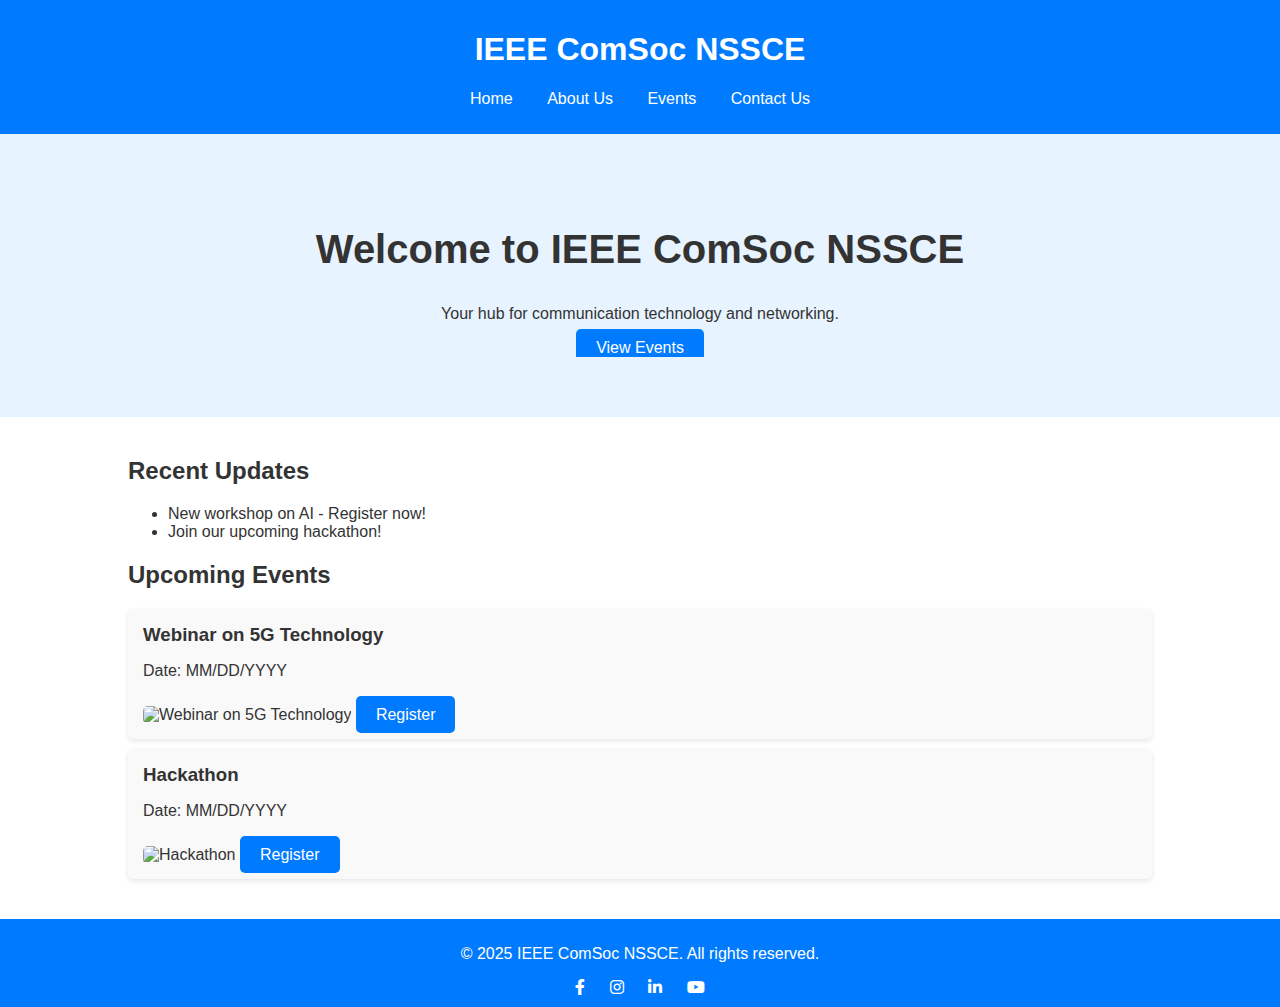
==== index.html @ 0ae21576 "Add files via upload" ====
<!DOCTYPE html>
<html lang="en">
<head>
    <meta charset="UTF-8">
    <meta name="viewport" content="width=device-width, initial-scale=1.0">
    <title>IEEE ComSoc NSSCE</title>
    <link rel="icon" type="image/png" href="/Images/ieee-comsoc.png"> <!-- Favicon -->
    <link rel="stylesheet" href="styles.css">
    <link rel="stylesheet" href="https://cdnjs.cloudflare.com/ajax/libs/font-awesome/6.0.0-beta3/css/all.min.css">
</head>
<body>
    <header>
        <div class="container">
            <h1>IEEE ComSoc NSSCE</h1>
            <nav>
                <ul>
                    <li><a href="index.html">Home</a></li>
                    <li><a href="about.html">About Us</a></li>
                    <li><a href="events.html">Events</a></li>
                    <li><a href="contact.html">Contact Us</a></li>
                </ul>
            </nav>
        </div>
    </header>

    <section class="hero">
        <div class="container">
            <h2>Welcome to IEEE ComSoc NSSCE</h2>
            <p>Your hub for communication technology and networking.</p>
            <a href="events.html" class="btn">View Events</a>
        </div>
    </section>

    <main class="container">
        <section class="updates">
            <h2>Recent Updates</h2>
            <ul>
                <li>New workshop on AI - Register now!</li>
                <li>Join our upcoming hackathon!</li>
            </ul>
        </section>

        <section class="upcoming-events">
            <h2>Upcoming Events</h2>
            <div class="event-card">
                <h3>Webinar on 5G Technology</h3>
                <p>Date: MM/DD/YYYY</p>
                <img src="images/webinar-5g.jpg" alt="Webinar on 5G Technology" class="event-image">
                <a href="#" class="btn">Register</a>
            </div>
            <div class="event-card">
                <h3>Hackathon</h3>
                <p>Date: MM/DD/YYYY</p>
                <img src="images/hackathon.jpg" alt="Hackathon" class="event-image">
                <a href="#" class="btn">Register</a>
            </div>
        </section>
    </main>

    <footer>
        <div class="container">
            <p>&copy; 2025 IEEE ComSoc NSSCE. All rights reserved.</p>
            <div class="social-media">
                <a href="#"><i class="fab fa-facebook-f"></i></a>
                <a href="#"><i class="fab fa-instagram"></i></a>
                <a href="#"><i class="fab fa-linkedin-in"></i></a>
                <a href="#"><i class="fab fa-youtube"></i></a>
            </div>
        </div>
    </footer>

    <script src="script.js"></script>
</body>
</html>
---- styles.css ----
/* General Styles */
body {
    font-family: Arial, sans-serif;
    margin: 0;
    padding: 0;
    background-color: #ffffff; /* White background */
    color: #333; /* Dark text color */
}

.container {
    width: 80%;
    margin: auto;
    overflow: hidden;
}

/* Header Styles */
header {
    background: #007BFF; /* Sky blue */
    color: #fff;
    padding: 10px 0;
    text-align: center;
}

nav ul {
    list-style: none;
    padding: 0;
}

nav ul li {
    display: inline;
    margin: 0 15px;
}

nav ul li a {
    color: #fff;
    text-decoration: none;
}

/* Hero Section */
.hero {
    background: #e7f3ff; /* Light sky blue */
    color: #333;
    padding: 60px 0;
    text-align: center;
}

.hero h2 {
    font-size: 2.5em;
}

/* Button Styles */
.btn {
    background: #007BFF; /* Sky blue */
    color: #fff;
    padding: 10px 20px;
    text-decoration: none;
    border-radius: 5px;
    transition: background 0.3s;
}

.btn:hover {
    background: #0056b3; /* Darker blue on hover */
}

/* Main Content Styles */
main {
    padding: 20px;
}

/* Updates and Events Section */
.updates, .upcoming-events, .newsletter {
    margin: 20px 0;
}

.event-card {
    background: #f9f9f9; /* Light gray */
    padding: 15px;
    margin: 10px 0;
    border-radius: 5px;
    box-shadow: 0 2px 5px rgba(0, 0, 0, 0.1);
}

.event-card h3 {
    margin: 0;
}

.event-image {
    width: 100%; /* Make the image responsive */
    height: auto; /* Maintain aspect ratio */
    border-radius: 5px; /* Rounded corners */
    margin-top: 10px; /* Space above the image */
}

/* Footer Styles */
footer {
    text-align: center;
    padding: 10px 0;
    background: #007BFF; /* Sky blue */
    color: #fff;
}

.social-media a {
    margin: 0 10px;
    color: #fff;
    text-decoration: none;
    transition: color 0.3s;
}

.social-media a:hover {
    color: #ffcc00; /* Change color on hover */
}

/* Form Styles */
form {
    display: flex;
    flex-direction: column;
}

form input, form textarea {
    margin: 10px 0;
    padding: 10px;
    border: 1px solid #ccc;
    border-radius: 5px; /* Rounded corners */
}

form button {
    padding: 10px;
    background: #007BFF; /* Sky blue */
    color: #fff;
    border: none;
    border-radius: 5px;
    cursor: pointer;
    transition: background 0.3s;
}

form button:hover {
    background: #0056b3; /* Darker blue on hover */
}
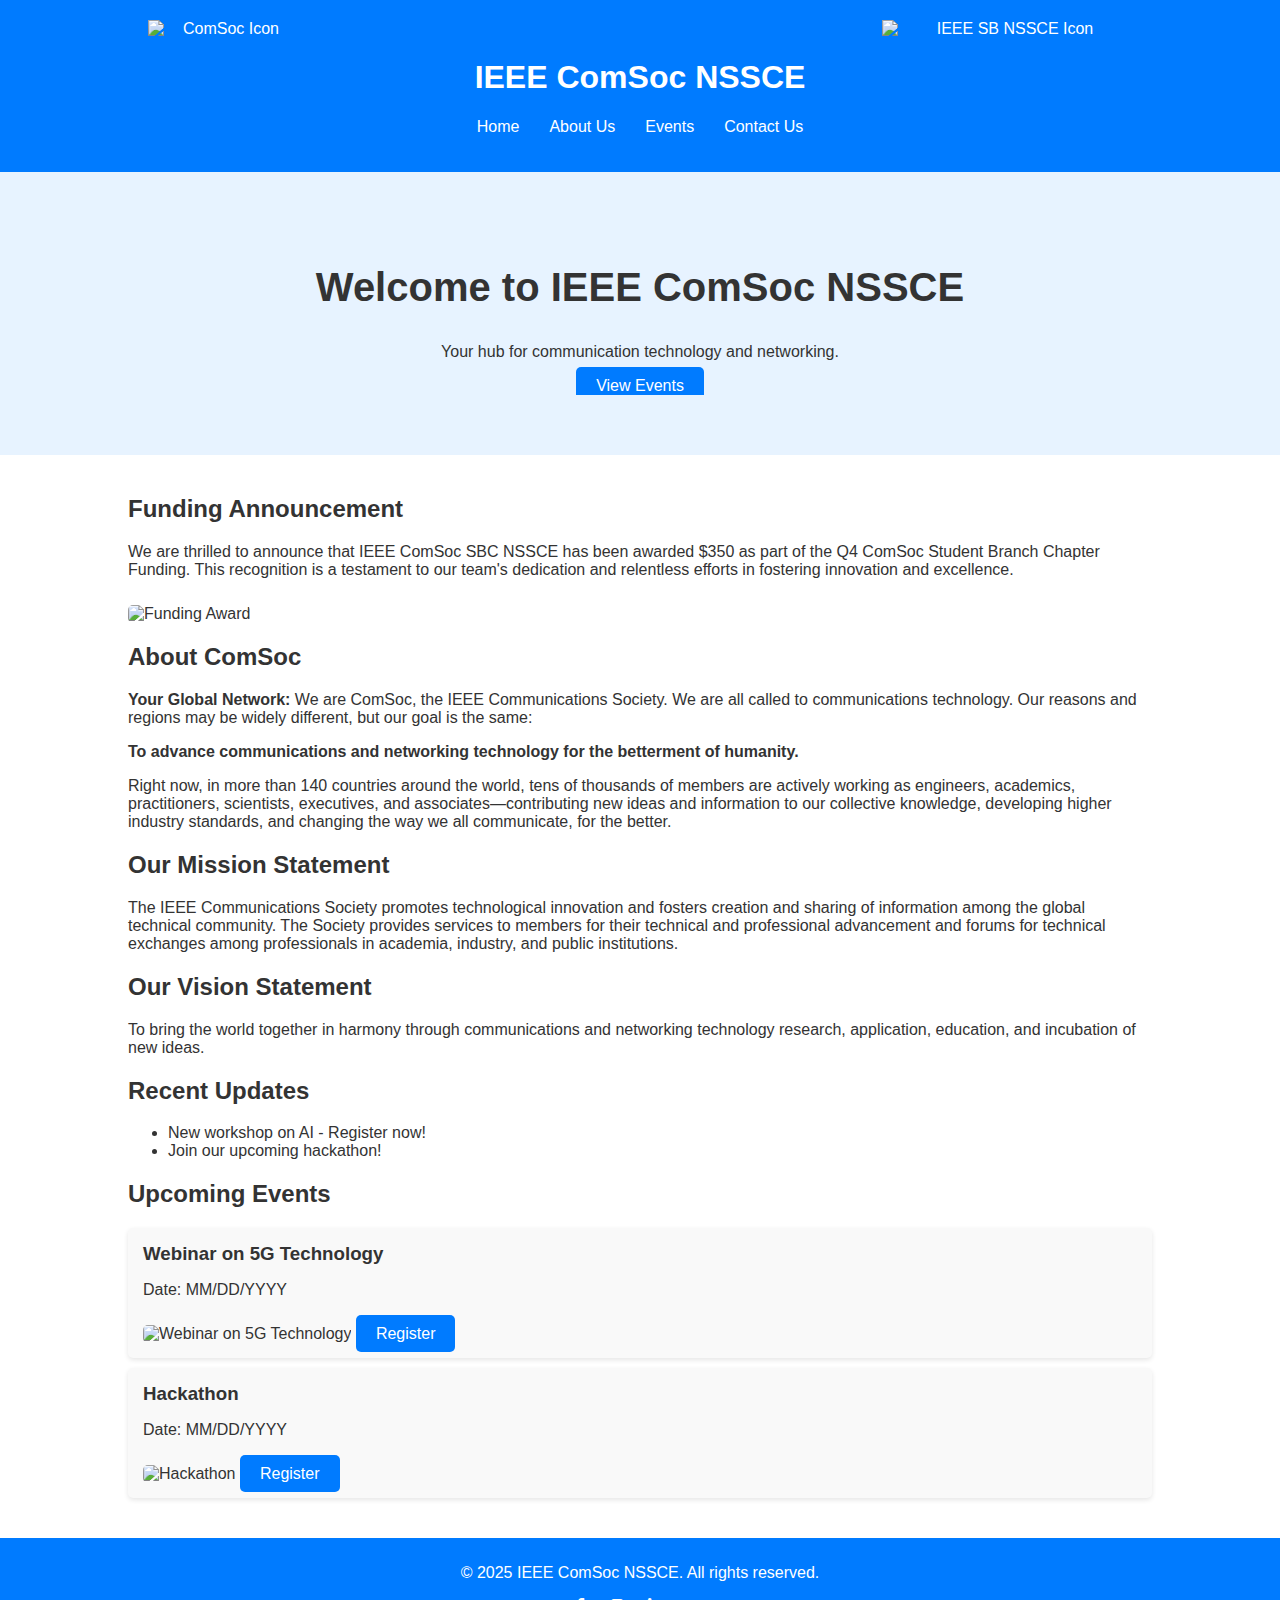
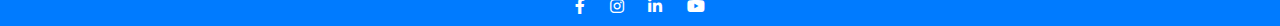
==== commit 293fcea0: "Add files via upload" ====
--- a/index.html
+++ b/index.html
@@ -4,13 +4,17 @@
     <meta charset="UTF-8">
     <meta name="viewport" content="width=device-width, initial-scale=1.0">
     <title>IEEE ComSoc NSSCE</title>
-    <link rel="icon" type="image/png" href="/Images/ieee-comsoc.png"> <!-- Favicon -->
+    <link rel="icon" type="image/png" href="/Images/ieee-comsoc.png"> 
     <link rel="stylesheet" href="styles.css">
     <link rel="stylesheet" href="https://cdnjs.cloudflare.com/ajax/libs/font-awesome/6.0.0-beta3/css/all.min.css">
 </head>
 <body>
     <header>
         <div class="container">
+            <div class="header-icons">
+                <img src="/Images/comsoc-icon.png" alt="ComSoc Icon" class="header-icon left-icon">
+                <img src="/Images/ieee-sb-nssce-icon.png" alt="IEEE SB NSSCE Icon" class="header-icon right-icon">
+            </div>
             <h1>IEEE ComSoc NSSCE</h1>
             <nav>
                 <ul>
@@ -32,6 +36,30 @@
     </section>
 
     <main class="container">
+        <!-- Funding Announcement Section -->
+        <section class="funding-announcement">
+            <h2>Funding Announcement</h2>
+            <p>We are thrilled to announce that IEEE ComSoc SBC NSSCE has been awarded $350 as part of the Q4 ComSoc Student Branch Chapter Funding. This recognition is a testament to our team's dedication and relentless efforts in fostering innovation and excellence.</p>
+            <img src="images/funding-award.jpg" alt="Funding Award" class="event-image">
+        </section>
+
+        <section>
+            <h2>About ComSoc</h2>
+            <p><strong>Your Global Network:</strong> We are ComSoc, the IEEE Communications Society. We are all called to communications technology. Our reasons and regions may be widely different, but our goal is the same:</p>
+            <p><strong>To advance communications and networking technology for the betterment of humanity.</strong></p>
+            <p>Right now, in more than 140 countries around the world, tens of thousands of members are actively working as engineers, academics, practitioners, scientists, executives, and associates—contributing new ideas and information to our collective knowledge, developing higher industry standards, and changing the way we all communicate, for the better.</p>
+        </section>
+
+        <section>
+            <h2>Our Mission Statement</h2>
+            <p>The IEEE Communications Society promotes technological innovation and fosters creation and sharing of information among the global technical community. The Society provides services to members for their technical and professional advancement and forums for technical exchanges among professionals in academia, industry, and public institutions.</p>
+        </section>
+
+        <section>
+            <h2>Our Vision Statement</h2>
+            <p>To bring the world together in harmony through communications and networking technology research, application, education, and incubation of new ideas.</p>
+        </section>
+
         <section class="updates">
             <h2>Recent Updates</h2>
             <ul>
--- a/styles.css
+++ b/styles.css
@@ -9,6 +9,7 @@
 
 .container {
     width: 80%;
+    max-width: 1200px; /* Maximum width for larger screens */
     margin: auto;
     overflow: hidden;
 }
@@ -17,23 +18,54 @@
 header {
     background: #007BFF; /* Sky blue */
     color: #fff;
-    padding: 10px 0;
+    padding: 20px 0; /* Increased padding for better spacing */
     text-align: center;
+}
+
+.header-icons {
+    display: flex;
+    justify-content: space-between; /* Space out the icons */
+    align-items: center; /* Center the icons vertically */
+    margin-bottom: 10px; /* Space between icons and title */
+    padding: 0 20px; /* Add some padding to the sides */
+}
+
+.header-icon {
+    height: auto; /* Maintain aspect ratio */
+}
+
+.left-icon {
+    width: 150px; /* Size for ComSoc icon */
+}
+
+.right-icon {
+    width: 250px; /* Size for IEEE SB NSSCE icon */
+}
+
+/* Navigation Styles */
+nav {
+    margin-top: 10px; /* Space above the navigation */
 }
 
 nav ul {
     list-style: none;
     padding: 0;
+    display: flex; /* Use flexbox for horizontal layout */
+    justify-content: center; /* Center the navigation links */
 }
 
 nav ul li {
-    display: inline;
-    margin: 0 15px;
+    margin: 0 15px; /* Space between links */
 }
 
 nav ul li a {
-    color: #fff;
-    text-decoration: none;
+    color: #fff; /* White text for links */
+    text-decoration: none; /* Remove underline from links */
+    transition: color 0.3s; /* Smooth color transition */
+}
+
+nav ul li a:hover {
+    color: #ffcc00; /* Change link color on hover */
 }
 
 /* Hero Section */
@@ -67,8 +99,18 @@
     padding: 20px;
 }
 
+/* Team Member Styles */
+.team-photo {
+    width: 100px; /* Set a fixed width */
+    height: 100px; /* Set a fixed height */
+    border-radius: 50%; /* Make the image circular */
+    object-fit: cover; /* Ensure the image covers the area without distortion */
+    margin-right: 10px; /* Space between the image and the text */
+    vertical-align: middle; /* Align the image vertically with the text */
+}
+
 /* Updates and Events Section */
-.updates, .upcoming-events, .newsletter {
+.updates, .upcoming-events {
     margin: 20px 0;
 }
 
@@ -78,6 +120,12 @@
     margin: 10px 0;
     border-radius: 5px;
     box-shadow: 0 2px 5px rgba(0, 0, 0, 0.1);
+    transition: transform 0.3s, box-shadow 0.3s; /* Smooth transition for hover effects */
+}
+
+.event-card:hover {
+    transform: scale(1.02); /* Slightly scale up on hover */
+    box-shadow: 0 4px 15px rgba(0, 0, 0, 0.2); /* Increase shadow on hover */
 }
 
 .event-card h3 {
@@ -113,24 +161,31 @@
 /* Form Styles */
 form {
     display: flex;
-    flex-direction: column;
+    flex-direction: column; /* Stack form elements vertically */
+    margin-top: 20px; /* Space above the form */
 }
 
 form input, form textarea {
-    margin: 10px 0;
-    padding: 10px;
-    border: 1px solid #ccc;
+    margin: 10px 0; /* Space between inputs */
+    padding: 10px; /* Padding inside inputs */
+    border: 1px solid #ccc; /* Light gray border */
     border-radius: 5px; /* Rounded corners */
+    font-size: 16px; /* Font size for inputs */
+}
+
+form textarea {
+    resize: vertical; /* Allow vertical resizing only */
+    min-height: 100px; /* Minimum height for textarea */
 }
 
 form button {
-    padding: 10px;
     background: #007BFF; /* Sky blue */
     color: #fff;
-    border: none;
-    border-radius: 5px;
-    cursor: pointer;
-    transition: background 0.3s;
+    padding: 10px 20px;
+    border: none; /* Remove border */
+    border-radius: 5px; /* Rounded corners */
+    cursor: pointer; /* Pointer cursor on hover */
+    transition: background 0.3s; /* Smooth background transition */
 }
 
 form button:hover {
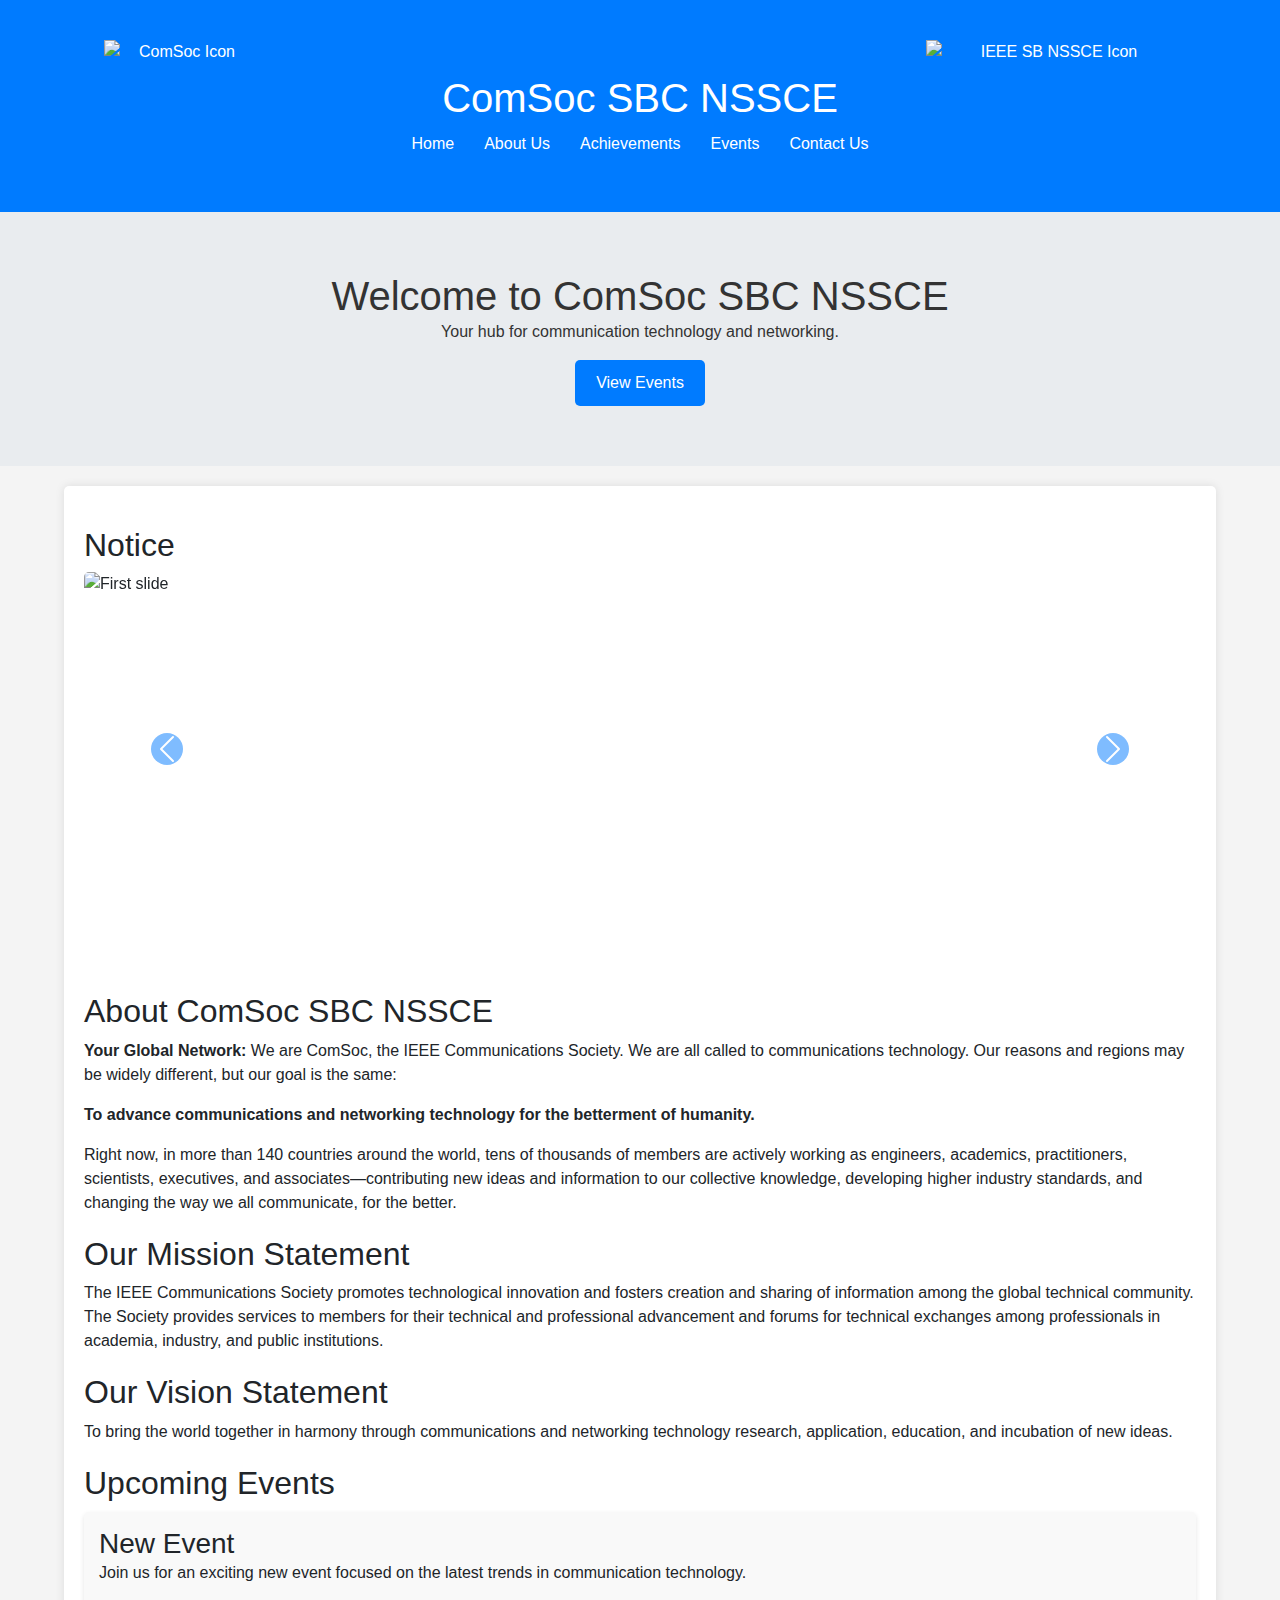
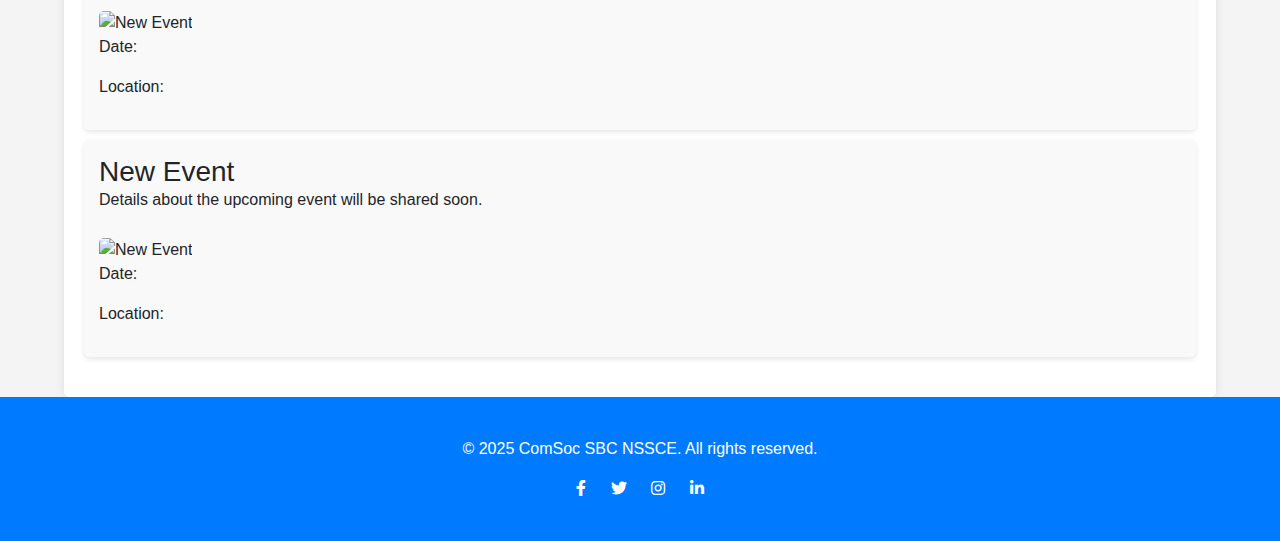
==== commit d96c690c: "Add files via upload" ====
--- a/index.html
+++ b/index.html
@@ -3,10 +3,131 @@
 <head>
     <meta charset="UTF-8">
     <meta name="viewport" content="width=device-width, initial-scale=1.0">
-    <title>IEEE ComSoc NSSCE</title>
+    <title>ComSoc SBC NSSCE</title>
     <link rel="icon" type="image/png" href="/Images/ieee-comsoc.png"> 
     <link rel="stylesheet" href="styles.css">
     <link rel="stylesheet" href="https://cdnjs.cloudflare.com/ajax/libs/font-awesome/6.0.0-beta3/css/all.min.css">
+    <link rel="stylesheet" href="https://cdnjs.cloudflare.com/ajax/libs/bootstrap/5.3.0/css/bootstrap.min.css">
+    <script src="https://cdnjs.cloudflare.com/ajax/libs/bootstrap/5.3.0/js/bootstrap.bundle.min.js"></script>
+
+    <style>
+        body {
+            font-family: Arial, sans-serif;
+            margin: 0;
+            padding: 0;
+            background-color: #f4f4f4;
+        }
+
+        .container {
+            width: 90%; /* Increased width for better mobile view */
+            max-width: 1200px; /* Maximum width for larger screens */
+            margin: auto;
+            padding: 20px;
+        }
+
+        header {
+            text-align: center;
+            background: #007bff;
+            color: white;
+            padding: 20px 0;
+        }
+
+        h1 {
+            margin: 0;
+        }
+
+        nav ul {
+            list-style: none;
+            padding: 0;
+            display: flex; /* Use flexbox for horizontal layout */
+            justify-content: center; /* Center the navigation links */
+            flex-wrap: wrap; /* Allow wrapping on smaller screens */
+        }
+
+        nav ul li {
+            margin: 0 15px; /* Space between links */
+        }
+
+        nav ul li a {
+            color: white;
+            text-decoration: none;
+        }
+
+        .hero {
+            background: #e9ecef;
+            padding: 40px  0;
+            text-align: center;
+        }
+
+        .hero h2 {
+            margin: 0;
+        }
+
+        .btn {
+            display: inline-block;
+            padding: 10px 20px;
+            background: #007bff;
+            color: white;
+            text-decoration: none;
+            border-radius: 5px;
+            transition: background 0.3s;
+        }
+
+        .btn:hover {
+            background: #0056b3;
+        }
+
+        main {
+            background: white;
+            padding: 20px;
+            border-radius: 5px;
+            box-shadow: 0 0 10px rgba(0, 0, 0, 0.1);
+        }
+
+        section {
+            margin-bottom: 20px;
+        }
+
+        footer {
+            text-align: center;
+            padding: 20px 0;
+            background: #007bff;
+            color: white;
+        }
+
+        .social-media a {
+            margin: 0 10px;
+            color: white;
+            text-decoration: none;
+        }
+
+        .social-media a:hover {
+            color: #e9ecef;
+        }
+
+        /* Responsive Styles */
+        @media (max-width: 768px) {
+            nav ul {
+                flex-direction: column; /* Stack navigation links vertically */
+                align-items: center; /* Center links */
+            }
+            nav ul li {
+                margin: 5px 0; /* Space between links */
+            }
+            .hero h2 {
+                font-size: 1.5em; /* Adjust font size for mobile */
+            }
+            .btn {
+                padding: 8px 16px; /* Smaller button size for mobile */
+            }
+        }
+
+        @media (max-width: 480px) {
+            .hero h2 {
+                font-size: 1.2em; /* Further reduce font size for smaller screens */
+            }
+        }
+    </style>
 </head>
 <body>
     <header>
@@ -15,11 +136,12 @@
                 <img src="/Images/comsoc-icon.png" alt="ComSoc Icon" class="header-icon left-icon">
                 <img src="/Images/ieee-sb-nssce-icon.png" alt="IEEE SB NSSCE Icon" class="header-icon right-icon">
             </div>
-            <h1>IEEE ComSoc NSSCE</h1>
+            <h1>ComSoc SBC NSSCE</h1>
             <nav>
                 <ul>
                     <li><a href="index.html">Home</a></li>
                     <li><a href="about.html">About Us</a></li>
+                    <li><a href="Achievements.html">Achievements</a></li>
                     <li><a href="events.html">Events</a></li>
                     <li><a href="contact.html">Contact Us</a></li>
                 </ul>
@@ -29,22 +151,41 @@
 
     <section class="hero">
         <div class="container">
-            <h2>Welcome to IEEE ComSoc NSSCE</h2>
+            <h2>Welcome to ComSoc SBC NSSCE</h2>
             <p>Your hub for communication technology and networking.</p>
             <a href="events.html" class="btn">View Events</a>
         </div>
     </section>
 
     <main class="container">
-        <!-- Funding Announcement Section -->
-        <section class="funding-announcement">
-            <h2>Funding Announcement</h2>
-            <p>We are thrilled to announce that IEEE ComSoc SBC NSSCE has been awarded $350 as part of the Q4 ComSoc Student Branch Chapter Funding. This recognition is a testament to our team's dedication and relentless efforts in fostering innovation and excellence.</p>
-            <img src="images/funding-award.jpg" alt="Funding Award" class="event-image">
-        </section>
+        <div id="carouselExampleIndicators" class="carousel slide" data-bs-ride="carousel">
+            <h2>Notice</h2>
+            <div class="carousel-inner">
+                <div class="carousel-item active">                   
+                    <img src="Images/funding-award.jpg" class="d-block w-100" alt="First slide">                     
+                </div>
+                <div class="carousel-item">
+                    <img src="Images/Workshop_on_machine_learning.jpeg" class="d-block w-100" alt="Second slide">
+                </div>
+                <div class="carousel-item">
+                    <img src="Images/drone.jpg" class="d-block w-100" alt="Third slide">
+                </div>
+                <div class="carousel-item">
+                    <img src="Images/Aw.jpeg" class="d-block w-100" alt="Fourth slide">
+                </div>
+            </div>
+            <button class="carousel-control-prev" type="button" data-bs-target="#carouselExampleIndicators" data-bs-slide="prev">
+                <span class="carousel-control-prev-icon" aria-hidden="true"></span>
+                <span class="visually-hidden">Previous</span>
+            </button>
+            <button class="carousel-control-next" type="button" data-bs-target="#carouselExampleIndicators" data-bs-slide="next">
+                <span class="carousel-control-next-icon" aria-hidden="true"></span>
+                <span class="visually-hidden">Next</span>
+            </button>
+        </div>
 
         <section>
-            <h2>About ComSoc</h2>
+            <h2>About ComSoc SBC NSSCE</h2>
             <p><strong>Your Global Network:</strong> We are ComSoc, the IEEE Communications Society. We are all called to communications technology. Our reasons and regions may be widely different, but our goal is the same:</p>
             <p><strong>To advance communications and networking technology for the betterment of humanity.</strong></p>
             <p>Right now, in more than 140 countries around the world, tens of thousands of members are actively working as engineers, academics, practitioners, scientists, executives, and associates—contributing new ideas and information to our collective knowledge, developing higher industry standards, and changing the way we all communicate, for the better.</p>
@@ -60,43 +201,53 @@
             <p>To bring the world together in harmony through communications and networking technology research, application, education, and incubation of new ideas.</p>
         </section>
 
-        <section class="updates">
-            <h2>Recent Updates</h2>
-            <ul>
-                <li>New workshop on AI - Register now!</li>
-                <li>Join our upcoming hackathon!</li>
-            </ul>
-        </section>
-
         <section class="upcoming-events">
             <h2>Upcoming Events</h2>
             <div class="event-card">
-                <h3>Webinar on 5G Technology</h3>
-                <p>Date: MM/DD/YYYY</p>
-                <img src="images/webinar-5g.jpg" alt="Webinar on 5G Technology" class="event-image">
-                <a href="#" class="btn">Register</a>
+                <h3>New Event</h3>
+                <p>Join us for an exciting new event focused on the latest trends in communication technology.</p>
+                <img src="images/new-event.jpg" alt="New Event" class="event-image" />
+                <p>Date:</p>
+                <p>Location:</p>
             </div>
             <div class="event-card">
-                <h3>Hackathon</h3>
-                <p>Date: MM/DD/YYYY</p>
-                <img src="images/hackathon.jpg" alt="Hackathon" class="event-image">
-                <a href="#" class="btn">Register</a>
+                <h3>New Event</h3>
+                <p>Details about the upcoming event will be shared soon.</p>
+                <img src="images/conference.jpg" alt="New Event" class="event-image" />
+                <p>Date:</p>
+                <p>Location:</p>
             </div>
         </section>
     </main>
 
     <footer>
         <div class="container">
-            <p>&copy; 2025 IEEE ComSoc NSSCE. All rights reserved.</p>
+            <p>&copy; 2025 ComSoc SBC NSSCE. All rights reserved.</p>
             <div class="social-media">
-                <a href="#"><i class="fab fa-facebook-f"></i></a>
-                <a href="#"><i class="fab fa-instagram"></i></a>
-                <a href="#"><i class="fab fa-linkedin-in"></i></a>
-                <a href="#"><i class="fab fa-youtube"></i></a>
+                <a href="https://www.facebook.com/ieeecomsoc" target="_blank"><i class="fab fa-facebook-f"></i></a>
+                <a href="https://twitter.com/ieeecomsoc" target="_blank"><i class="fab fa-twitter"></i></a>
+                <a href="https://instagram.com/ieeecomsoc" target="_blank"><i class="fab fa-instagram"></i></a>
+                <a href="https://www.linkedin.com/company/ieee-comsoc" target="_blank"><i class="fab fa-linkedin-in"></i></a>
             </div>
         </div>
     </footer>
 
-    <script src="script.js"></script>
+    <script>
+        const announcements = document.querySelectorAll('.announcement');
+        let currentIndex = 0;
+
+        function showAnnouncement() {
+            announcements.forEach((announcement, index) => {
+                announcement.classList.remove('active');
+                if (index === currentIndex) {
+                    announcement.classList.add('active');
+                }
+            });
+            currentIndex = (currentIndex + 1) % announcements.length;
+        }
+
+        setInterval(showAnnouncement, 5000);
+        showAnnouncement(); 
+    </script>
 </body>
 </html>--- a/styles.css
+++ b/styles.css
@@ -8,14 +8,13 @@
 }
 
 .container {
-    width: 80%;
+    width: 90%; /* Increased width for better mobile view */
     max-width: 1200px; /* Maximum width for larger screens */
     margin: auto;
     overflow: hidden;
 }
 
-/* Header Styles */
-header {
+.header {
     background: #007BFF; /* Sky blue */
     color: #fff;
     padding: 20px 0; /* Increased padding for better spacing */
@@ -52,6 +51,7 @@
     padding: 0;
     display: flex; /* Use flexbox for horizontal layout */
     justify-content: center; /* Center the navigation links */
+    flex-wrap: wrap; /* Allow wrapping on smaller screens */
 }
 
 nav ul li {
@@ -190,4 +190,84 @@
 
 form button:hover {
     background: #0056b3; /* Darker blue on hover */
+}
+
+/* Carousel Styles */
+.carousel {
+    margin: 20px 0; /* Space above and below the carousel */
+}
+
+.carousel-inner {
+    max-height: 400px; /* Set a maximum height for the carousel */
+    overflow: hidden; /* Hide overflow to maintain the standard size */
+}
+
+.carousel-inner img {
+    width: 100%; /* Make images responsive */
+    height: 400px; /* Set a fixed height for images */
+    object-fit: contain; /* Ensure the entire image is visible without cropping */
+    border-radius: 5px; /* Rounded corners for images */
+}
+
+.carousel-control-prev,
+.carousel-control-next {
+    width: 5%; /* Adjust width of control buttons */
+}
+
+.carousel-control-prev-icon,
+.carousel-control-next-icon {
+    background-color: #007BFF; /* Background color for control icons */
+    border-radius: 50%; /* Round control icons */
+}
+
+.carousel-control-prev:hover,
+.carousel-control-next:hover {
+    background-color: rgba(0, 123, 255, 0.5); /* Slightly transparent blue on hover */
+}
+
+.carousel-indicators {
+    bottom: 10px; /* Position indicators */
+}
+
+.carousel-indicators li {
+    background-color: #007BFF; /* Color for indicators */
+}
+
+.carousel-indicators .active {
+    background-color: #0056b3; /* Darker blue for active indicator */
+}
+
+/* Responsive Styles */
+@media (max-width: 768px) {
+    .container {
+        width: 95%; /* Increase width for smaller screens */
+    }
+
+    nav ul {
+        flex-direction: column; /* Stack navigation links vertically */
+        align-items: center; /* Center links */
+    }
+
+    nav ul li {
+        margin: 5px 0; /* Space between links */
+    }
+
+    .team-photo {
+        width: 80px; /* Smaller size for mobile */
+        height: 80px; /* Smaller size for mobile */
+    }
+
+    .event-card {
+        margin: 5px 0; /* Reduce margin for mobile */
+    }
+}
+
+@media (max-width: 480px) {
+    .hero h2 {
+        font-size: 2em; /* Smaller font size for mobile */
+    }
+
+    .btn {
+        padding: 8px 16px; /* Smaller button size for mobile */
+    }
 }